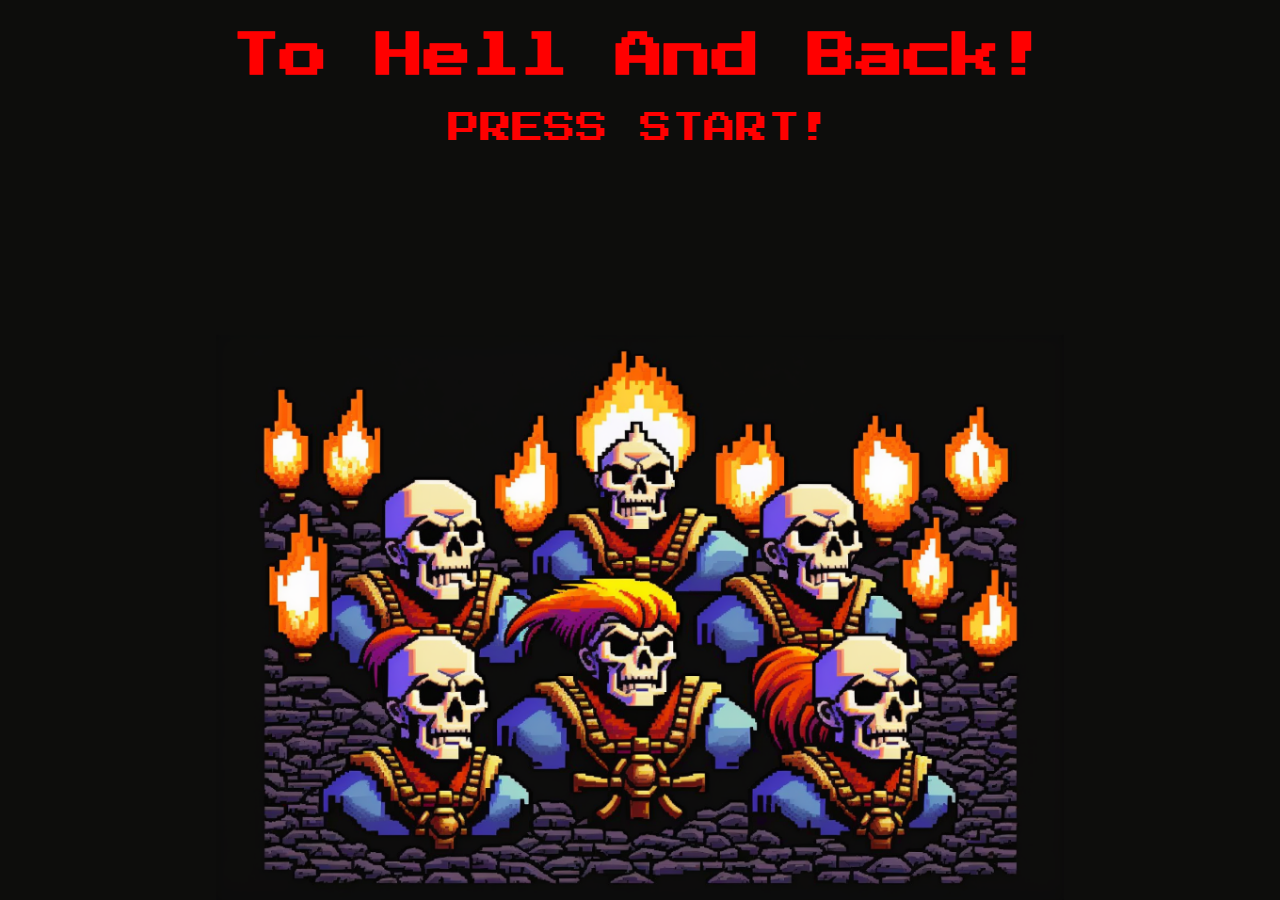
==== index.html @ f75b080b "first commit" ====
<!DOCTYPE html>
<html lang="en">
  <head>
    <link rel="preconnect" href="https://fonts.googleapis.com" />
    <link rel="preconnect" href="https://fonts.gstatic.com" crossorigin />
    <link
      href="https://fonts.googleapis.com/css2?family=Press+Start+2P&display=swap"
      rel="stylesheet"
    />
    <meta charset="UTF-8" />
    <meta http-equiv="X-UA-Compatible" content="IE=edge" />
    <meta name="viewport" content="width=device-width, initial-scale=1.0" />
    <link rel="stylesheet" href="index.css" />
    <title>Document</title>
  </head>
  <body>
    <div class="blink-style">
      <h1 class="oversizedcursor">To Hell And Back!</h1>
      <a href="game.html">PRESS START!</a>
    </div>
  </body>
</html>
---- index.css ----
body {
  background-image: url(bg_666.png);
  background-position: center;
  background-size: cover;
  background-repeat: no-repeat;
  background-attachment: fixed;
  min-height: 100%;
  font-size: 16px;
  text-align: center;
  color: #ff0000;
  font-family: "Press Start 2P", cursive;
}

h1 {
  animation: blink-text 10s linear infinite;
  font-size: 3em;
}
a {
  font-size: 2em;
  color: #ff0000;
  text-decoration: none;
  animation: blink-text 0.5s linear infinite;
}
@keyframes blink-text {
  0% {
    opacity: 0;
  }
  50% {
    opacity: 1;
  }
  100% {
    opacity: 0;
  }
}
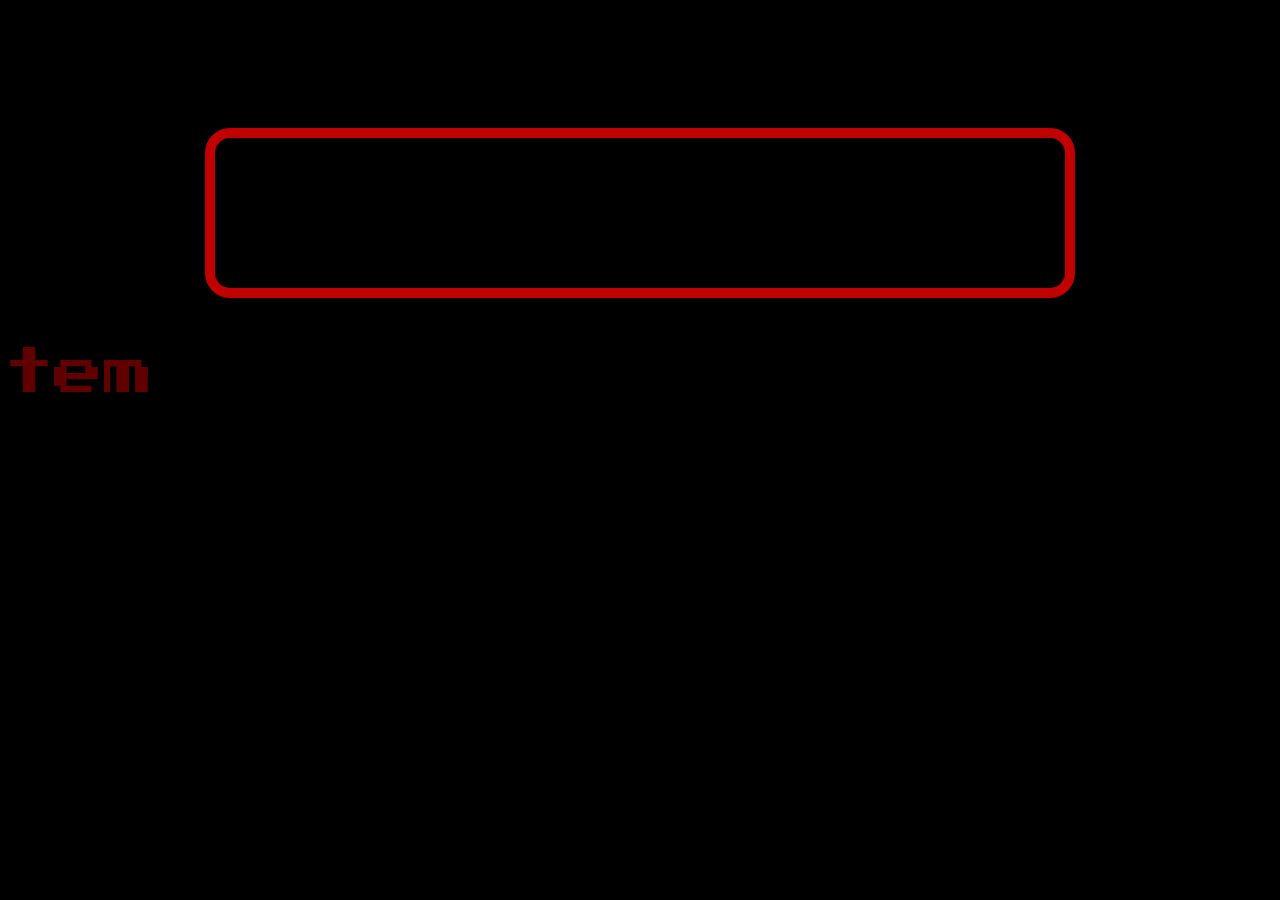
==== commit 6944780a: "fixed gameplay and css" ====
--- a/index.html
+++ b/index.html
@@ -10,13 +10,23 @@
     <meta charset="UTF-8" />
     <meta http-equiv="X-UA-Compatible" content="IE=edge" />
     <meta name="viewport" content="width=device-width, initial-scale=1.0" />
-    <link rel="stylesheet" href="index.css" />
-    <title>Document</title>
+    <link rel="stylesheet" href="loading.css" />
+    <meta http-equiv="REFRESH" content="10 intro.html" />
+    <title>TO HELL AND BACK</title>
   </head>
   <body>
-    <div class="blink-style">
-      <h1 class="oversizedcursor">To Hell And Back!</h1>
-      <a href="game.html">PRESS START!</a>
+    <div class="wrapper">
+      <div id="text">
+        <div class="uppercase">K</div>
+        <div class="uppercase">O</div>
+        <div class="uppercase">D</div>
+        <div class="uppercase">E</div>
+        <div class="lowercase">h</div>
+        <div class="lowercase">o</div>
+        <div class="lowercase">d</div>
+        <div class="lowercase">e</div>
+      </div>
     </div>
+    <div class="scrolling-text">Entertainment System</div>
   </body>
 </html>
--- a/loading.css
+++ b/loading.css
@@ -0,0 +1,92 @@
+body {
+  overflow: hidden;
+  font-size: 16px;
+  margin: 10%;
+  padding: 0;
+  background-color: black;
+  background-size: 100vh;
+  font-family: "Press Start 2P", cursive;
+  color: #c10000;
+}
+
+.wrapper {
+  display: flex;
+  justify-content: center;
+  align-items: center;
+}
+
+/* ################### */
+/* TEXT ANIMATION */
+/* ################### */
+
+#text {
+  position: relative;
+  display: flex;
+  justify-content: center;
+  align-items: center;
+  font-size: 6.25rem;
+  border: solid 10px;
+  border-radius: 25px;
+  padding: 25px;
+  animation: border-animation 6s linear;
+}
+@keyframes border-animation {
+  0% {
+    opacity: 0;
+  }
+  100% {
+    opacity: 1;
+  }
+}
+
+.uppercase {
+  opacity: 0;
+  animation: textanimation 1.5s linear forwards 0.1s;
+}
+
+.lowercase {
+  opacity: 0;
+  animation: textanimation 0.5s linear forwards 2s;
+}
+
+@keyframes textanimation {
+  0% {
+    transform: translateY(-400px) scaleY(1);
+    opacity: 0.2;
+  }
+  25% {
+    opacity: 0.4;
+  }
+  50% {
+    transform: translateY(-200px) scaleY(1);
+    opacity: 0.6;
+  }
+  65% {
+    transform: translateY(-100px) scaleY(1);
+    opacity: 0.8;
+  }
+  75% {
+    transform: translateY(-50px) scaleY(1);
+    opacity: 1;
+  }
+  100% {
+    transform: translateY(0px) scaleY(1);
+    opacity: 1;
+  }
+}
+
+.scrolling-text {
+  margin: 3.125rem;
+  display: block;
+  width: 100%;
+  font-size: 50px;
+  opacity: 0.5;
+  transform: translateX(-100%);
+  animation: moveright 10s linear infinite;
+}
+@keyframes moveright {
+  to {
+    opacity: 1;
+    transform: translateX(200%);
+  }
+}
